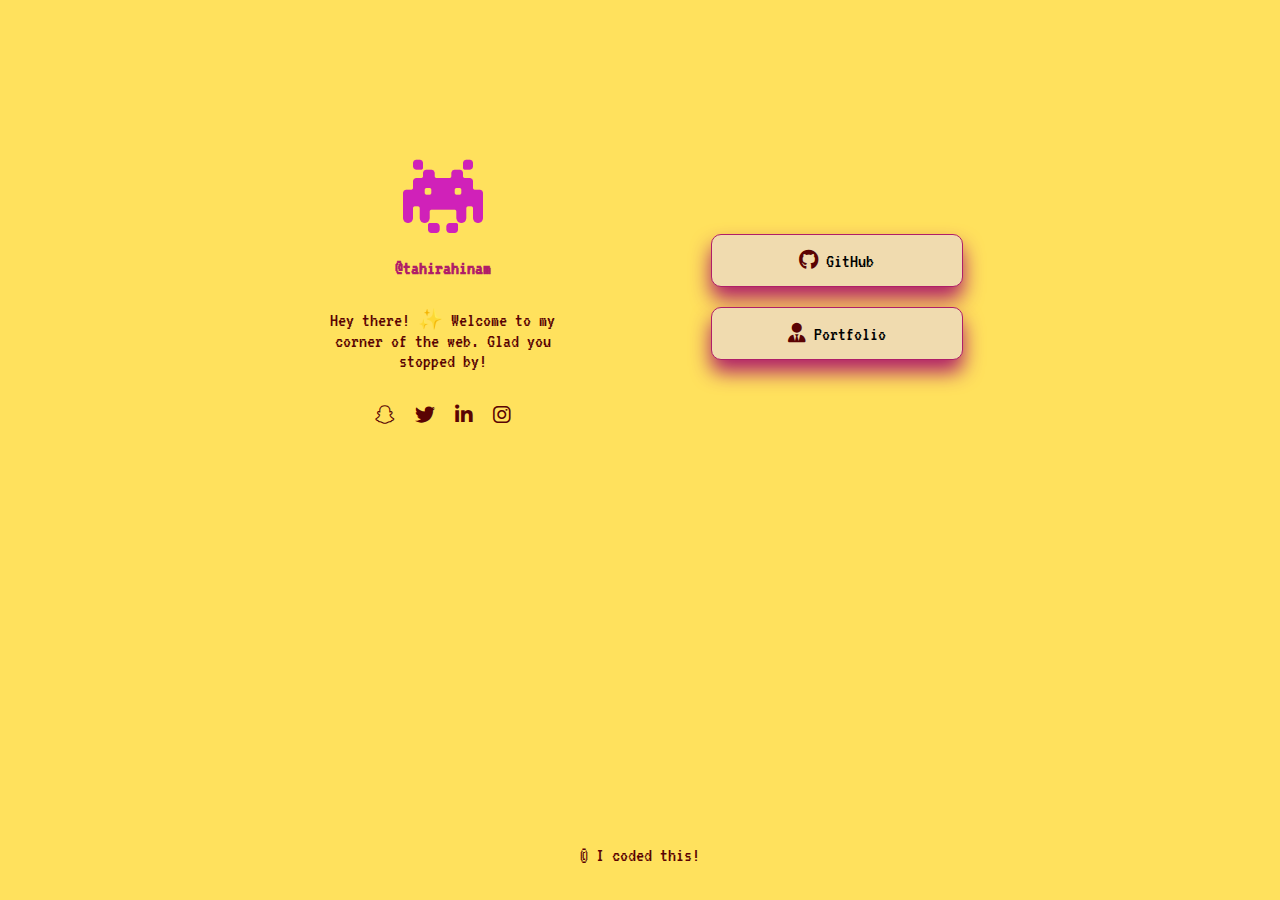
==== index.html @ 802fa439 "newthing" ====
<!DOCTYPE html>
<html lang="en">

<head>
    <meta charset="UTF-8">
    <meta name="viewport" content="width=device-width, initial-scale=1.0">
    <link rel="preconnect" href="https://fonts.googleapis.com">
    <link rel="preconnect" href="https://fonts.gstatic.com" crossorigin>
    <link href="https://fonts.googleapis.com/css2?family=VT323&display=swap" rel="stylesheet">
    <link rel="stylesheet" href="https://cdnjs.cloudflare.com/ajax/libs/font-awesome/6.0.0-beta3/css/all.min.css">
    <title>Link Hub</title>
    <link rel="stylesheet" href="/styles.css">
</head>

<body>

    <header>

    </header>

    <main>
        <div class="header">
            <img src="log.png" alt="Pfp">
            <p class="username">@tahirahinam</p>
            <p class="userintro">Hey there! ✨ Welcome to my corner of the web. Glad you stopped by!</p>
            <div class="socials">
                <a class="links" href="https://www.snapchat.com/add/chia_mr" target="_blank" rel="noopener noreferrer"><i
                        class="fa-brands fa-snapchat"></i></a>

                <a class="links" href="https://x.com/tahirahinam?s=08" target="_blank" rel="noopener noreferrer"><i
                        class="fa-brands fa-twitter"></i></a>
                <a class="links" href="https://www.linkedin.com/in/tahira-inam-4053a625b?trk=contact-info" target="_blank" rel="noopener noreferrer"><i
                        class="fa-brands fa-linkedin-in"></i></a>
                <a class="links" href="https://www.instagram.com/tahirahinam" target="_blank" rel="noopener noreferrer"><i
                        class="fa-brands fa-instagram"></i></a>
            </div>
        </div>
        <div class="btns">
            <button><a class="btn-text" href="https://github.com/tahirainam"> <i class="fa-brands fa-github"></i> GitHub</a></button>
            <button><a class="btn-text" href="portfolio.com"><i class="fa-solid fa-user-tie"></i> Portfolio</a></button>
        </div>
    </main>

    <footer>
        <div class="footer">
            <p class="f-text">
                &copy; I coded this! <br>
            </p>
        </div>
    </footer>

</body>

</html>
---- styles.css ----
* {
    margin: 0;
    padding: 0;
    font-family: "VT323", monospace;
    font-weight: 200;
    font-style: normal;
    font-size: 26px;
    color: rgb(90, 3, 3);
    /*color: #DC3535;*/
}

body {
    width: 100%;
    height: 100%;
    background-color: #FFE15D;
    margin: 0 auto;
    text-align: center;
    justify-content: center;
}

img {
    width: 100px;
    height: auto;
    padding: 10px;
    text-align: center;
}

a {
    text-decoration: none;
    color: black;
}

a:hover {
    color: rgb(92, 5, 5);
}

/* HEADER */
.header {
    display: flex;
    justify-content: center;
    align-items: center;
    flex-direction: column;
    margin: 20px;
    padding: 20px;
}

.username {
    font-weight: bold;
    width: 50%;
    color: #B01E68;
    padding: 10px;
}

.userintro {
    padding-top: 3%;
    width: 80%;
    display: flex;
    justify-content: center;
    margin: 0 auto;
}

.socials {
    padding: 10px;
    margin: 10px;
    color: #F49D1A;
}

.links {
    font-size: 26px;
    padding: 5px;
    margin: 1px;
}

i {
    transition: box-shadow 0.3s ease, transform 0.3s ease;
}

i:hover {
    color: #B01E68;
    transform: translateY(-4px);
}

/* MAIN */
main {
    border-radius: 20px;
    margin: 5%;
    padding: 5%;
    display: grid;
    grid-template-columns: repeat(2, 1fr);
    grid-gap: 10px;
    text-align: center;
    justify-content: center;
    align-items: center;
}

.btns,
.header {
    width: 80%;
    margin: 0 5%;
}

.btns {
    display: flex;
    justify-content: center;
    align-items: center;
    flex-direction: column;
    margin: 5%;
    padding: 5%;
    width: 70%;
}

button {
    border: 1px solid #B01E68;
    border-radius: 10px;
    box-shadow: 0 12px 20px #B01E68;
    transition: box-shadow 0.3s ease;
    background-color: #F0DBAF;
    width: 80%;
    padding: 15px;
    margin: 10px;
}

button:hover {
    box-shadow: 0 1px 2px rgba(0, 0, 0, 0.6);
}

.btn-text {
    padding: 5%;
    margin: 10%;
}

/* FOOTER */
.footer {
    display: flex;
    align-items: center;
    justify-content: center;
    padding: 25px;
    width: 100%;
    position: fixed;
    bottom: 0;
    left: 0;
}

.f-text {
    width: 80%;
    padding: 10px;
    text-align: center;
}
* {
    margin: 0;
    padding: 0;
    font-family: "VT323", monospace;
    font-weight: 100;
    font-style: normal;
    font-size: 20px;
    color: rgb(90, 3, 3);
    box-sizing: border-box;
}

body {
    width: 100%;
    height: 100%;
    background-color: #FFE15D;
    margin: 0 auto;
    display: flex;
    flex-direction: column;
    align-items: center;
    justify-content: center;
    text-align: center;
}

img {
    width: 100px;
    height: auto;
    padding: 10px;
    text-align: center;
}

a {
    text-decoration: none;
    color: black;
}

a:hover {
    color: rgb(92, 5, 5);
}

/* HEADER */
.header {
    display: flex;
    justify-content: center;
    align-items: center;
    flex-direction: column;
    margin: 20px 0;
    padding: 20px;
    width: 100%;
    max-width: 800px;
}

.username {
    font-weight: bold;
    width: 50%;
    color: #B01E68;
    padding: 10px;
    text-align: center;
}

.userintro {
    padding-top: 3%;
    width: 80%;
    max-width: 800px;
    display: flex;
    justify-content: center;
    margin: 10px auto;
    text-align: center;
}

.socials {
    padding: 10px;
    margin: 10px;
    color: #F49D1A;
}

.links {
    font-size: 26px;
    padding: 5px;
    margin: 1px;
}

i {
    transition: box-shadow 0.3s ease, transform 0.3s ease;
}

i:hover {
    color: #B01E68;
    transform: translateY(-4px);
}

/* MAIN */
main {
    width: 70%;
    border-radius: 20px;
    margin: 5%;
    padding: 5%;
    display: grid;
    grid-template-columns: repeat(2, 1fr);
    grid-gap: 20px;
    text-align: center;
    justify-content: center;
    align-items: center;
}

.btns,
.header {
    width: 90%;
    margin: 0 5%;
}

.btns {
    display: flex;
    justify-content: center;
    align-items: center;
    flex-direction: column;
    margin: 0 auto;
    padding: 10px;
    width: 80%;
}

button {
    border: 1px solid #B01E68;
    border-radius: 10px;
    box-shadow: 0 12px 20px #B01E68;
    transition: box-shadow 0.3s ease;
    background-color: #F0DBAF;
    width: 90%;
    padding: 15px;
    margin: 10px 0;
}

button:hover {
    box-shadow: 0 1px 2px rgba(0, 0, 0, 0.6);
}

.btn-text {
    padding: 5px;
    margin: 5px;
}

/* FOOTER */
.footer {
    display: flex;
    align-items: center;
    justify-content: center;
    padding: 25px;
    width: 100%;
    position: fixed;
    bottom: 0;
    left: 0;
    background-color: #FFE15D;
}

.f-text {
    width: 80%;
    padding: 10px;
    text-align: center;
}

/* Responsive Design */
@media (max-width: 768px) {
    * {
        font-size: 22.5px;
    }
    body {
        flex-direction: column;
        justify-content: flex-start;
        align-items: center;
    }

    main {
        display: flex;
        flex-direction: column;
        width: 100%;
        margin: 5% 0;
        padding: 10px;
    }

    .header, .btns {
        width: 100%;
        max-width: 400px;
        margin: 10px auto;
        padding: 10px;
    }

    .username, .userintro, .f-text {
        width: 100%;
        padding: 10px;
        text-align: center;
    }

    .userintro {
        display: flex;
        flex-direction: column;
        align-items: center;
    }

    button {
        width: 100%;
        max-width: 300px;
        padding: 15px;
        margin: 10px auto;
    }
    .btn-text, .links {
        width: 100%;padding: auto;margin: auto;
    }

    .footer {
        position: relative;
        bottom: 0;
        left: 0;
        margin-top: auto;
        padding: 15px 10px;
        width: 100%;
        background-color: #FFE15D;
        font-size: 20px;
    }
}
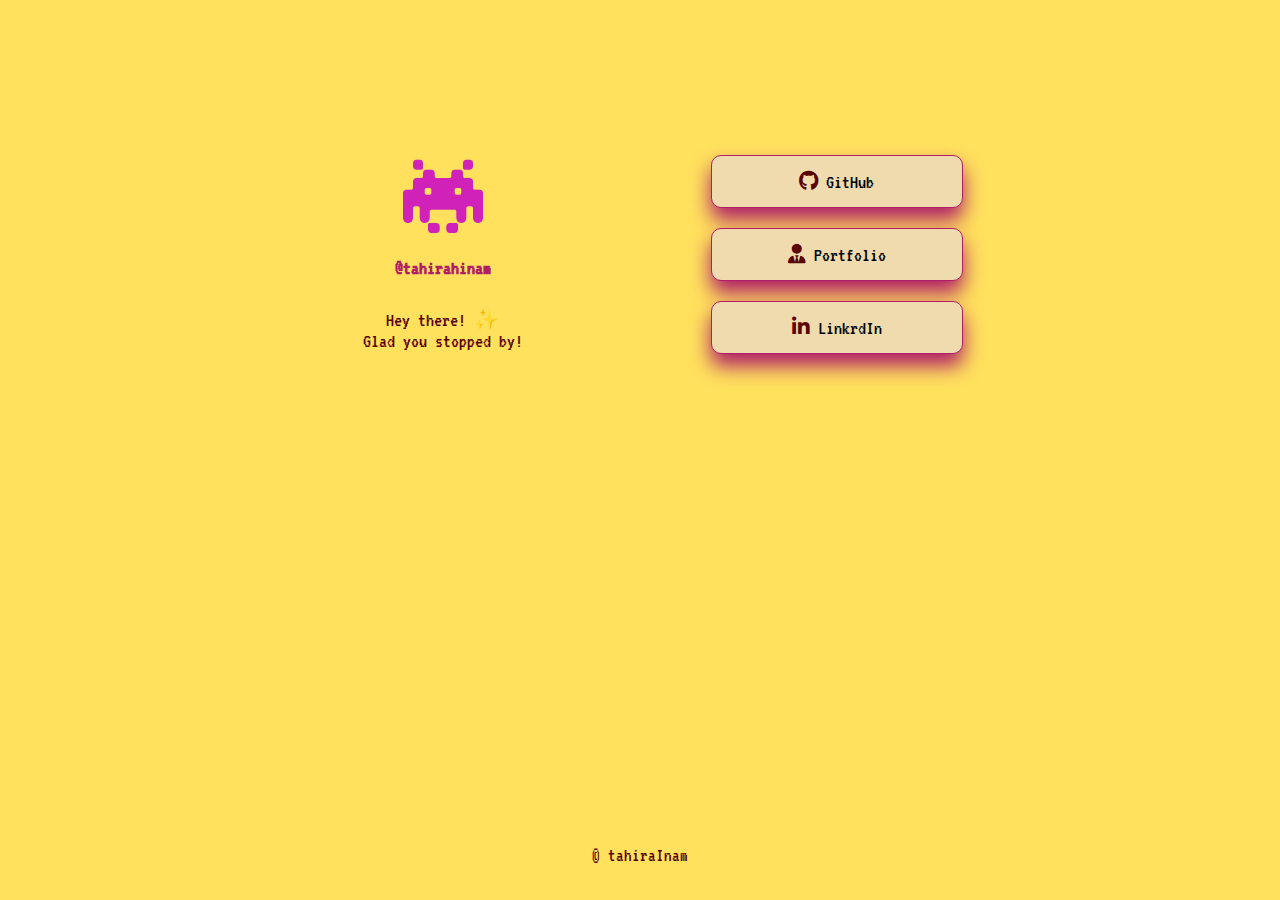
==== commit d00bce02: "update" ====
--- a/index.html
+++ b/index.html
@@ -1,54 +1,58 @@
 <!DOCTYPE html>
 <html lang="en">
+  <head>
+    <meta charset="UTF-8" />
+    <meta name="viewport" content="width=device-width, initial-scale=1.0" />
+    <link rel="preconnect" href="https://fonts.googleapis.com" />
+    <link rel="preconnect" href="https://fonts.gstatic.com" crossorigin />
+    <link
+      href="https://fonts.googleapis.com/css2?family=VT323&display=swap"
+      rel="stylesheet"
+    />
+    <link
+      rel="stylesheet"
+      href="https://cdnjs.cloudflare.com/ajax/libs/font-awesome/6.0.0-beta3/css/all.min.css"
+    />
+    <title>Link Hub</title>
+    <link rel="stylesheet" href="/styles.css" />
+  </head>
 
-<head>
-    <meta charset="UTF-8">
-    <meta name="viewport" content="width=device-width, initial-scale=1.0">
-    <link rel="preconnect" href="https://fonts.googleapis.com">
-    <link rel="preconnect" href="https://fonts.gstatic.com" crossorigin>
-    <link href="https://fonts.googleapis.com/css2?family=VT323&display=swap" rel="stylesheet">
-    <link rel="stylesheet" href="https://cdnjs.cloudflare.com/ajax/libs/font-awesome/6.0.0-beta3/css/all.min.css">
-    <title>Link Hub</title>
-    <link rel="stylesheet" href="/styles.css">
-</head>
-
-<body>
-
-    <header>
-
-    </header>
+  <body>
+    <header></header>
 
     <main>
-        <div class="header">
-            <img src="log.png" alt="Pfp">
+      <div class="header">
+           <img src="log.png" alt="Pfp" />
             <p class="username">@tahirahinam</p>
-            <p class="userintro">Hey there! ✨ Welcome to my corner of the web. Glad you stopped by!</p>
-            <div class="socials">
-                <a class="links" href="https://www.snapchat.com/add/chia_mr" target="_blank" rel="noopener noreferrer"><i
-                        class="fa-brands fa-snapchat"></i></a>
-
-                <a class="links" href="https://x.com/tahirahinam?s=08" target="_blank" rel="noopener noreferrer"><i
-                        class="fa-brands fa-twitter"></i></a>
-                <a class="links" href="https://www.linkedin.com/in/tahira-inam-4053a625b?trk=contact-info" target="_blank" rel="noopener noreferrer"><i
-                        class="fa-brands fa-linkedin-in"></i></a>
-                <a class="links" href="https://www.instagram.com/tahirahinam" target="_blank" rel="noopener noreferrer"><i
-                        class="fa-brands fa-instagram"></i></a>
-            </div>
-        </div>
-        <div class="btns">
-            <button><a class="btn-text" href="https://github.com/tahirainam"> <i class="fa-brands fa-github"></i> GitHub</a></button>
-            <button><a class="btn-text" href="portfolio.com"><i class="fa-solid fa-user-tie"></i> Portfolio</a></button>
-        </div>
+            <p class="userintro">Hey there! ✨ <br />Glad you stopped by!</p>
+        <!--<div class="socials">
+          <a
+            class="links"
+            href="https://www.linkedin.com/in/tahira-inam-4053a625b?trk=contact-info"
+            target="_blank"
+            rel="noopener noreferrer"
+            ><i class="fa-brands fa-linkedin-in"></i
+          ></a>
+        </div>-->
+      </div>
+      <div class="btns">
+          <button>
+             <a class="btn-text" href="https://github.com/tahirainam">
+            <i class="fa-brands fa-github"></i> GitHub</a>
+          </button>
+           <button>
+             <a class="btn-text" href="portfolio.com"><i class="fa-solid fa-user-tie"></i> Portfolio</a>
+           </button>
+           <button>
+               <a class="btn-text" href="https://www.linkedin.com/in/tahira-inam-4053a625b?trk=contact-info"><i class="fa-brands fa-linkedin-in"></i> LinkrdIn</a>
+           </button>
+      </div>
     </main>
 
     <footer>
-        <div class="footer">
-            <p class="f-text">
-                &copy; I coded this! <br>
-            </p>
-        </div>
+      <div class="footer">
+        <p class="f-text">&copy; tahiraInam</p>
+      </div>
     </footer>
-
-</body>
-
-</html>+  </body>
+</html>
--- a/styles.css
+++ b/styles.css
@@ -41,8 +41,8 @@
     justify-content: center;
     align-items: center;
     flex-direction: column;
-    margin: 20px;
-    padding: 20px;
+    margin: auto;
+    padding: auto;
 }
 
 .username {
@@ -78,7 +78,7 @@
 
 i:hover {
     color: #B01E68;
-    transform: translateY(-4px);
+    transform: translateY(-4px);transition-duration: 0ms;
 }
 
 /* MAIN */
@@ -301,6 +301,7 @@
 }
 
 .f-text {
+    font-size: 19px;
     width: 80%;
     padding: 10px;
     text-align: center;
@@ -321,7 +322,7 @@
         display: flex;
         flex-direction: column;
         width: 100%;
-        margin: 5% 0;
+        margin: 7% 0;
         padding: 10px;
     }
 
@@ -361,7 +362,5 @@
         margin-top: auto;
         padding: 15px 10px;
         width: 100%;
-        background-color: #FFE15D;
-        font-size: 20px;
-    }
-}
+    }
+}
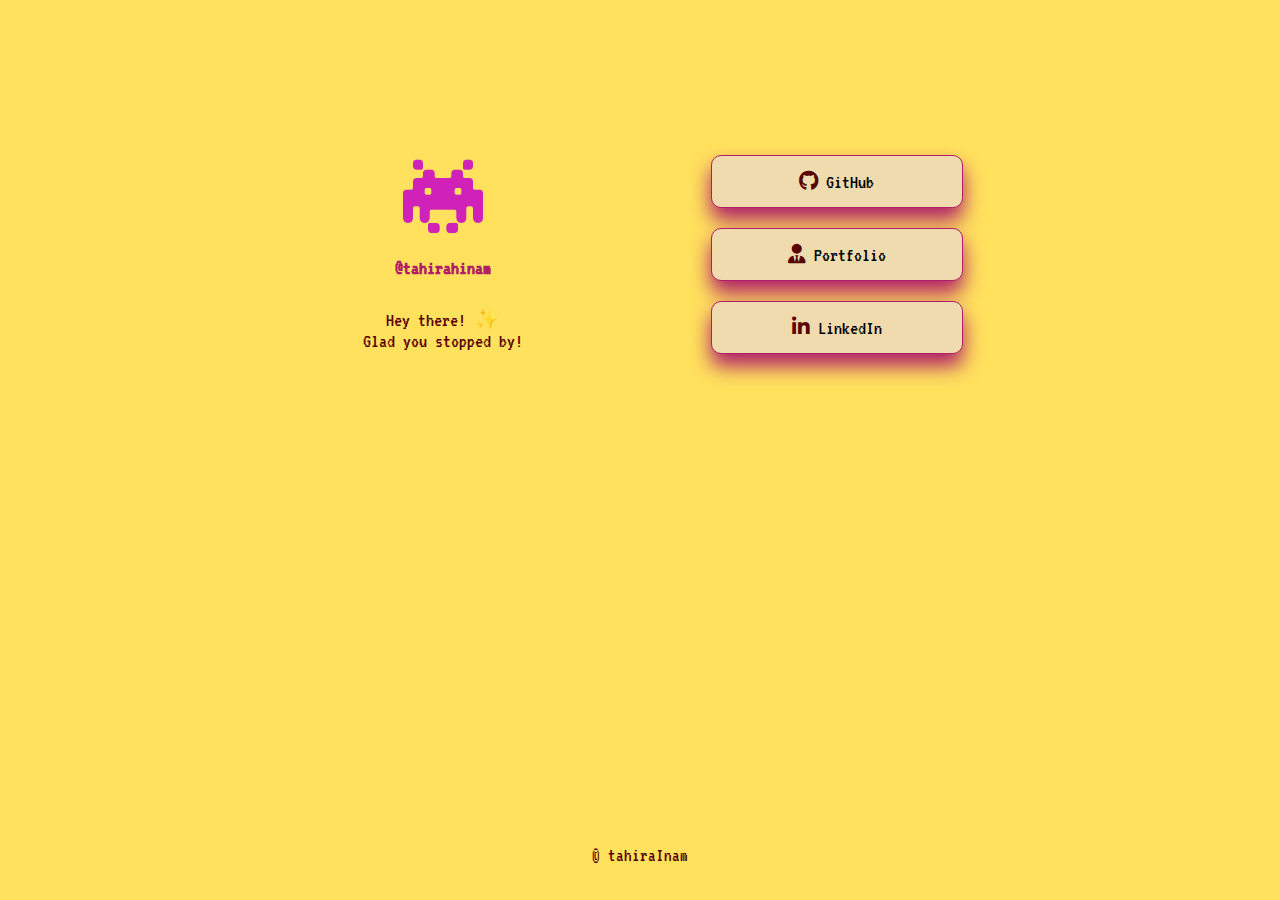
==== commit 3ba9123c: "spelling correction" ====
--- a/index.html
+++ b/index.html
@@ -44,7 +44,7 @@
              <a class="btn-text" href="portfolio.com"><i class="fa-solid fa-user-tie"></i> Portfolio</a>
            </button>
            <button>
-               <a class="btn-text" href="https://www.linkedin.com/in/tahira-inam-4053a625b?trk=contact-info"><i class="fa-brands fa-linkedin-in"></i> LinkrdIn</a>
+               <a class="btn-text" href="https://www.linkedin.com/in/tahira-inam-4053a625b?trk=contact-info"><i class="fa-brands fa-linkedin-in"></i> LinkedIn</a>
            </button>
       </div>
     </main>
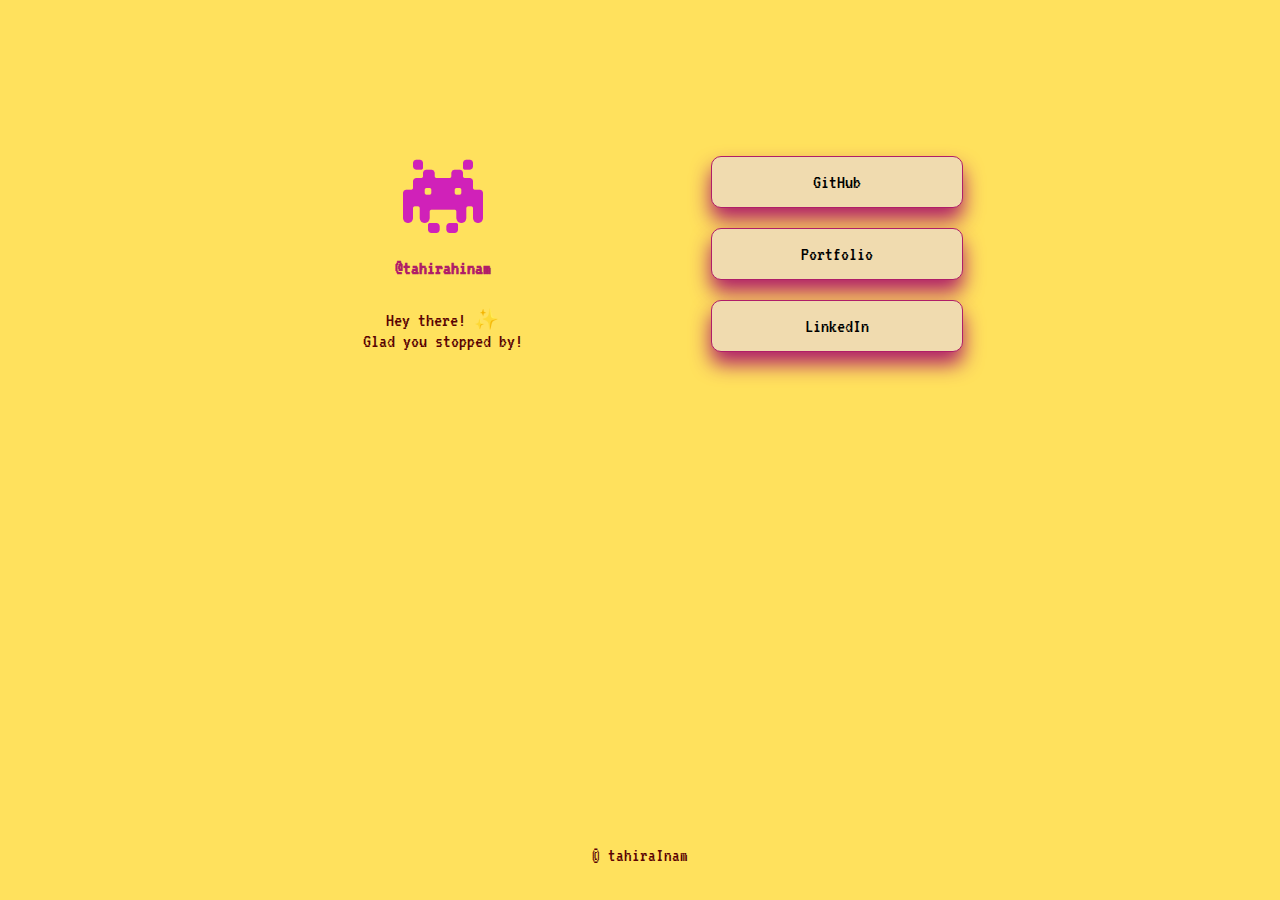
==== commit 84c81aaf: "btn update" ====
--- a/index.html
+++ b/index.html
@@ -38,13 +38,13 @@
       <div class="btns">
           <button>
              <a class="btn-text" href="https://github.com/tahirainam">
-            <i class="fa-brands fa-github"></i> GitHub</a>
+            <!--<i class="fa-brands fa-github"></i>--> GitHub</a>
           </button>
            <button>
-             <a class="btn-text" href="portfolio.com"><i class="fa-solid fa-user-tie"></i> Portfolio</a>
+             <a class="btn-text" href="portfolio.com"><!--<i class="fa-solid fa-user-tie"></i>--> Portfolio</a>
            </button>
            <button>
-               <a class="btn-text" href="https://www.linkedin.com/in/tahira-inam-4053a625b?trk=contact-info"><i class="fa-brands fa-linkedin-in"></i> LinkedIn</a>
+               <a class="btn-text" href="https://www.linkedin.com/in/tahira-inam-4053a625b?trk=contact-info"><!---<i class="fa-brands fa-linkedin-in"></i>--> LinkedIn</a>
            </button>
       </div>
     </main>
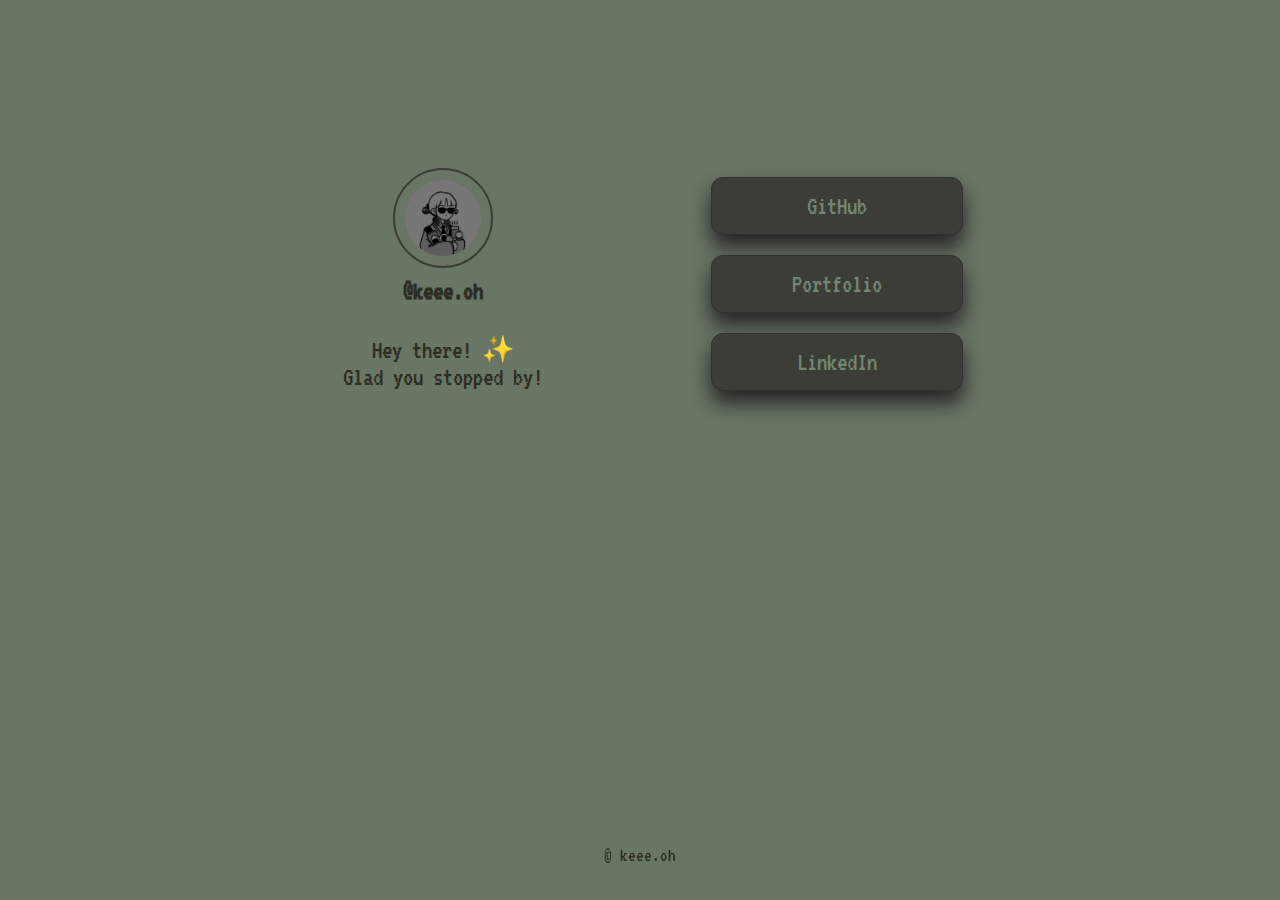
==== commit cc3ab407: "updated outlook" ====
--- a/index.html
+++ b/index.html
@@ -22,8 +22,8 @@
 
     <main>
       <div class="header">
-           <img src="log.png" alt="Pfp" />
-            <p class="username">@tahirahinam</p>
+           <img src="pfp.png" alt="Pfp" class="circular-image" />
+            <p class="username">@keee.oh</p>
             <p class="userintro">Hey there! ✨ <br />Glad you stopped by!</p>
         <!--<div class="socials">
           <a
@@ -51,7 +51,7 @@
 
     <footer>
       <div class="footer">
-        <p class="f-text">&copy; tahiraInam</p>
+        <p class="f-text">&copy; keee.oh</p>
       </div>
     </footer>
   </body>
--- a/styles.css
+++ b/styles.css
@@ -1,4 +1,4 @@
-
+/* General Reset */
 * {
     margin: 0;
     padding: 0;
@@ -6,188 +6,51 @@
     font-weight: 200;
     font-style: normal;
     font-size: 26px;
-    color: rgb(90, 3, 3);
-    /*color: #DC3535;*/
-}
-
-body {
+    box-sizing: border-box;
+  }
+  
+  /* Body Styling */
+  body {
     width: 100%;
     height: 100%;
-    background-color: #FFE15D;
+    background-color: #697565;
+    color: #2c2e23;
     margin: 0 auto;
-    text-align: center;
-    justify-content: center;
-}
-
-img {
+    display: flex;
+    flex-direction: column;
+    align-items: center;
+    justify-content: center;
+    text-align: center;
+  }
+  
+  /* Image Styling */
+  img {
     width: 100px;
     height: auto;
     padding: 10px;
     text-align: center;
-}
-
-a {
+  }
+  
+  /* Links Styling */
+  a {
     text-decoration: none;
-    color: black;
-}
-
-a:hover {
-    color: rgb(92, 5, 5);
-}
-
-/* HEADER */
-.header {
-    display: flex;
-    justify-content: center;
-    align-items: center;
-    flex-direction: column;
-    margin: auto;
-    padding: auto;
-}
-
-.username {
-    font-weight: bold;
-    width: 50%;
-    color: #B01E68;
-    padding: 10px;
-}
-
-.userintro {
-    padding-top: 3%;
-    width: 80%;
-    display: flex;
-    justify-content: center;
-    margin: 0 auto;
-}
-
-.socials {
-    padding: 10px;
-    margin: 10px;
-    color: #F49D1A;
-}
-
-.links {
-    font-size: 26px;
-    padding: 5px;
-    margin: 1px;
-}
-
-i {
-    transition: box-shadow 0.3s ease, transform 0.3s ease;
-}
-
-i:hover {
-    color: #B01E68;
-    transform: translateY(-4px);transition-duration: 0ms;
-}
-
-/* MAIN */
-main {
-    border-radius: 20px;
-    margin: 5%;
-    padding: 5%;
-    display: grid;
-    grid-template-columns: repeat(2, 1fr);
-    grid-gap: 10px;
-    text-align: center;
-    justify-content: center;
-    align-items: center;
-}
-
-.btns,
-.header {
-    width: 80%;
-    margin: 0 5%;
-}
-
-.btns {
-    display: flex;
-    justify-content: center;
-    align-items: center;
-    flex-direction: column;
-    margin: 5%;
-    padding: 5%;
-    width: 70%;
-}
-
-button {
-    border: 1px solid #B01E68;
-    border-radius: 10px;
-    box-shadow: 0 12px 20px #B01E68;
-    transition: box-shadow 0.3s ease;
-    background-color: #F0DBAF;
-    width: 80%;
-    padding: 15px;
-    margin: 10px;
-}
-
-button:hover {
-    box-shadow: 0 1px 2px rgba(0, 0, 0, 0.6);
-}
-
-.btn-text {
-    padding: 5%;
-    margin: 10%;
-}
-
-/* FOOTER */
-.footer {
-    display: flex;
-    align-items: center;
-    justify-content: center;
-    padding: 25px;
-    width: 100%;
-    position: fixed;
-    bottom: 0;
-    left: 0;
-}
-
-.f-text {
-    width: 80%;
-    padding: 10px;
-    text-align: center;
-}
-* {
-    margin: 0;
-    padding: 0;
-    font-family: "VT323", monospace;
-    font-weight: 100;
-    font-style: normal;
-    font-size: 20px;
-    color: rgb(90, 3, 3);
-    box-sizing: border-box;
-}
-
-body {
-    width: 100%;
-    height: 100%;
-    background-color: #FFE15D;
-    margin: 0 auto;
-    display: flex;
-    flex-direction: column;
-    align-items: center;
-    justify-content: center;
-    text-align: center;
-}
-
-img {
-    width: 100px;
-    height: auto;
-    padding: 10px;
-    text-align: center;
-}
-
-a {
-    text-decoration: none;
-    color: black;
-}
-
-a:hover {
-    color: rgb(92, 5, 5);
-}
-
-/* HEADER */
-.header {
+    color: #718671;
+  }
+  
+  a:hover {
+    color: #b8b5b0
+  }
+  .circular-image {
+    width: 100px; /* Adjust size as needed */
+    height: 100px; /* Ensure width and height are the same for a perfect circle */
+    border-radius: 50%; /* Makes the image circular */
+    object-fit: cover; /* Ensures the image scales nicely inside the circle */
+    border: 2px solid #3C3D37; /* Optional: Add a border */
+  }
+  
+  
+  /* Header Section */
+  .header {
     display: flex;
     justify-content: center;
     align-items: center;
@@ -196,17 +59,16 @@
     padding: 20px;
     width: 100%;
     max-width: 800px;
-}
-
-.username {
+  }
+  
+  .username {
     font-weight: bold;
     width: 50%;
-    color: #B01E68;
-    padding: 10px;
-    text-align: center;
-}
-
-.userintro {
+    padding: 10px;
+    text-align: center;
+  }
+  
+  .userintro {
     padding-top: 3%;
     width: 80%;
     max-width: 800px;
@@ -214,31 +76,30 @@
     justify-content: center;
     margin: 10px auto;
     text-align: center;
-}
-
-.socials {
+  }
+  
+  .socials {
     padding: 10px;
     margin: 10px;
-    color: #F49D1A;
-}
-
-.links {
+  }
+  
+  .links {
     font-size: 26px;
     padding: 5px;
     margin: 1px;
-}
-
-i {
-    transition: box-shadow 0.3s ease, transform 0.3s ease;
-}
-
-i:hover {
-    color: #B01E68;
+  }
+  
+  i {
+    transition: box-shadow 0.3s ease, transform 0.2s ease;
+  }
+  
+  i:hover {
+    color: #b01e68;
     transform: translateY(-4px);
-}
-
-/* MAIN */
-main {
+  }
+  
+  /* Main Section */
+  main {
     width: 70%;
     border-radius: 20px;
     margin: 5%;
@@ -249,15 +110,9 @@
     text-align: center;
     justify-content: center;
     align-items: center;
-}
-
-.btns,
-.header {
-    width: 90%;
-    margin: 0 5%;
-}
-
-.btns {
+  }
+  
+  .btns {
     display: flex;
     justify-content: center;
     align-items: center;
@@ -265,30 +120,30 @@
     margin: 0 auto;
     padding: 10px;
     width: 80%;
-}
-
-button {
-    border: 1px solid #B01E68;
-    border-radius: 10px;
-    box-shadow: 0 12px 20px #B01E68;
+  }
+  
+  button {
+    border: 1.5px solid #313131;
+    border-radius: 12px;
+    box-shadow: 0 12px 20px #252525;
     transition: box-shadow 0.3s ease;
-    background-color: #F0DBAF;
+    background-color: #3c3d37;
     width: 90%;
     padding: 15px;
     margin: 10px 0;
-}
-
-button:hover {
+  }
+  
+  button:hover {
     box-shadow: 0 1px 2px rgba(0, 0, 0, 0.6);
-}
-
-.btn-text {
+  }
+  
+  .btn-text {
     padding: 5px;
     margin: 5px;
-}
-
-/* FOOTER */
-.footer {
+  }
+  
+  /* Footer Section */
+  .footer {
     display: flex;
     align-items: center;
     justify-content: center;
@@ -297,70 +152,77 @@
     position: fixed;
     bottom: 0;
     left: 0;
-    background-color: #FFE15D;
-}
-
-.f-text {
+  }
+  
+  .f-text {
     font-size: 19px;
     width: 80%;
     padding: 10px;
     text-align: center;
-}
-
-/* Responsive Design */
-@media (max-width: 768px) {
+  }
+  
+  /* Responsive Design */
+  @media (max-width: 768px) {
     * {
-        font-size: 22.5px;
+      font-size: 22.5px;
     }
     body {
-        flex-direction: column;
-        justify-content: flex-start;
-        align-items: center;
-    }
-
+      flex-direction: column;
+      justify-content: flex-start;
+      align-items: center;
+    }
+  
     main {
-        display: flex;
-        flex-direction: column;
-        width: 100%;
-        margin: 7% 0;
-        padding: 10px;
-    }
-
-    .header, .btns {
-        width: 100%;
-        max-width: 400px;
-        margin: 10px auto;
-        padding: 10px;
-    }
-
-    .username, .userintro, .f-text {
-        width: 100%;
-        padding: 10px;
-        text-align: center;
-    }
-
+      display: flex;
+      flex-direction: column;
+      width: 100%;
+      margin: 7% 0;
+      padding: 10px;
+    }
+  
+    .header,
+    .btns {
+      width: 100%;
+      max-width: 400px;
+      margin: 10px auto;
+      padding: 10px;
+    }
+  
+    .username,
+    .userintro,
+    .f-text {
+      width: 100%;
+      padding: 10px;
+      text-align: center;
+    }
+  
     .userintro {
-        display: flex;
-        flex-direction: column;
-        align-items: center;
-    }
-
+      display: flex;
+      flex-direction: column;
+      align-items: center;
+    }
+  
     button {
-        width: 100%;
-        max-width: 300px;
-        padding: 15px;
-        margin: 10px auto;
-    }
-    .btn-text, .links {
-        width: 100%;padding: auto;margin: auto;
-    }
-
+      width: 100%;
+      max-width: 300px;
+      padding: 15px;
+      margin: 10px auto;
+    }
+  
+    .btn-text,
+    .links {
+      width: 100%;
+      padding: auto;
+      margin: auto;
+    }
+  
     .footer {
-        position: relative;
-        bottom: 0;
-        left: 0;
-        margin-top: auto;
-        padding: 15px 10px;
-        width: 100%;
-    }
-}
+      position: relative;
+      bottom: 0;
+      left: 0;
+      margin-top: auto;
+      padding: 15px 10px;
+      width: 100%;
+    }
+  }
+  